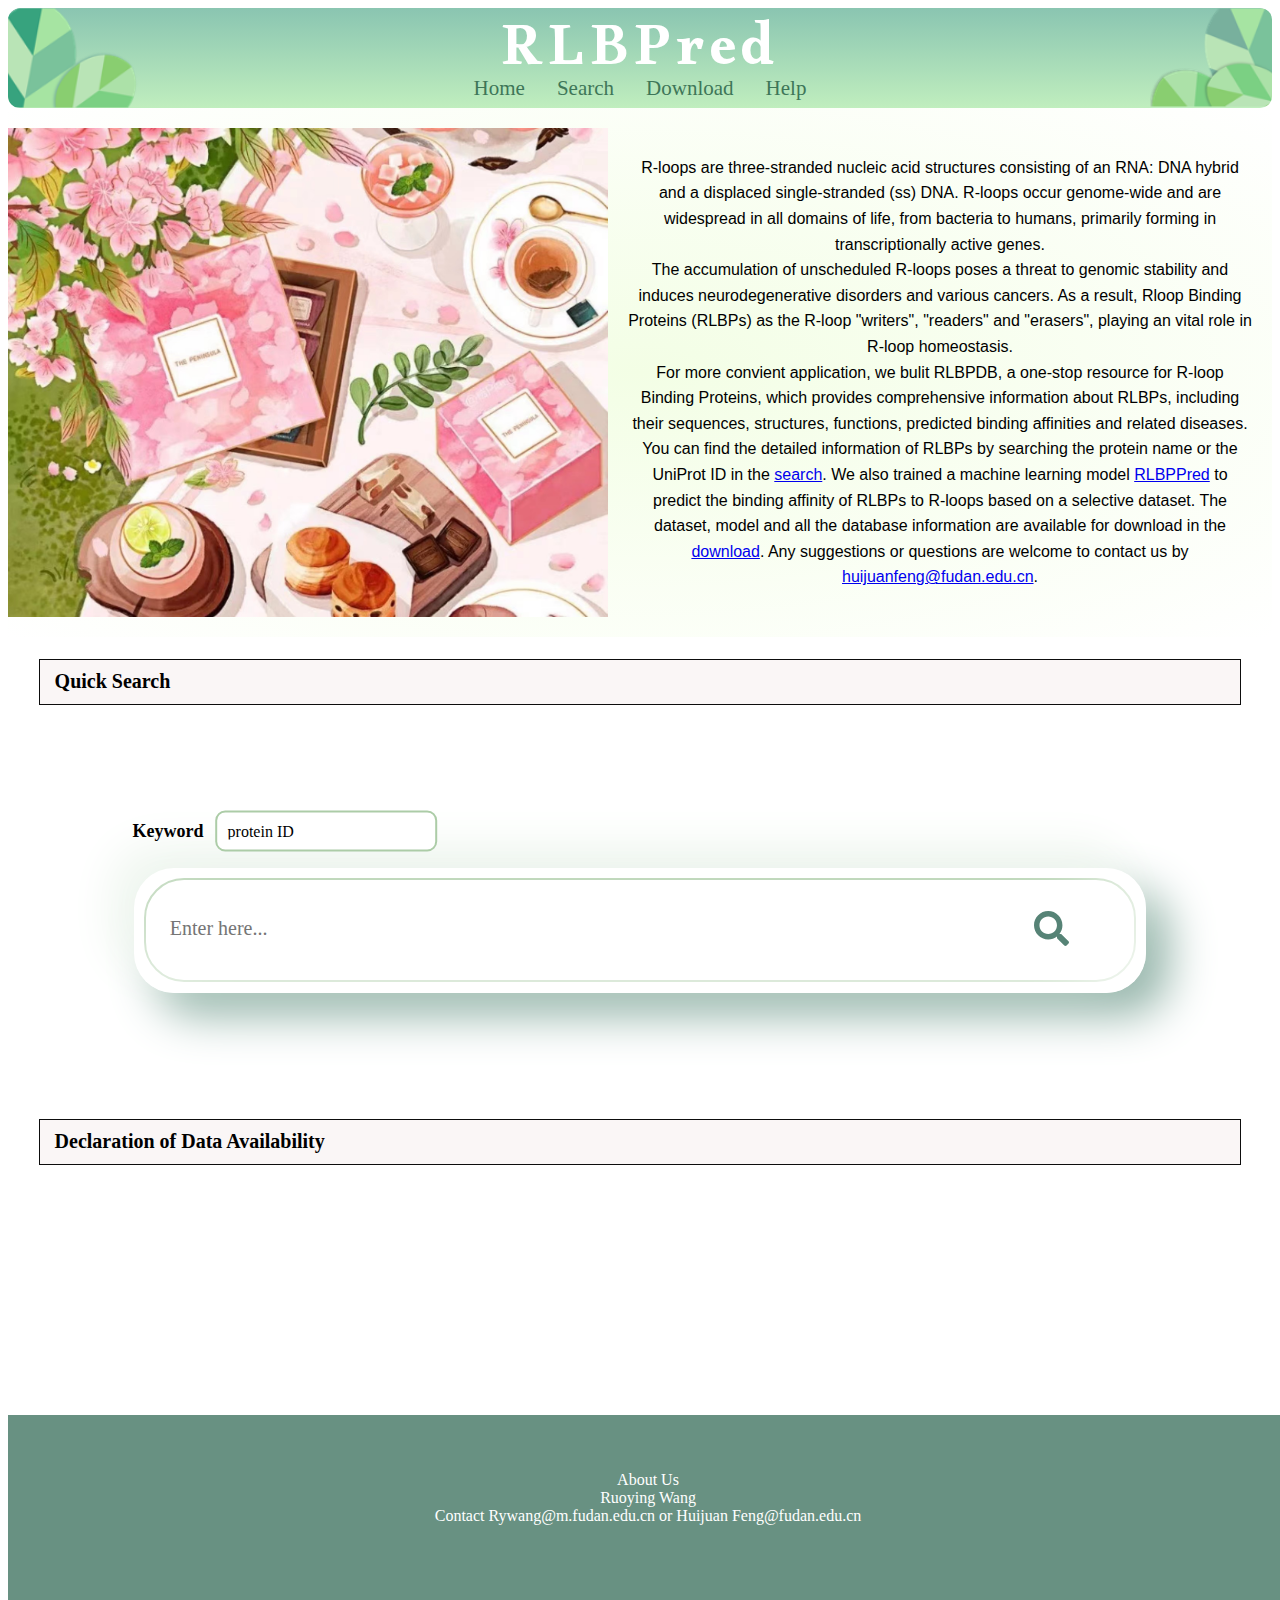
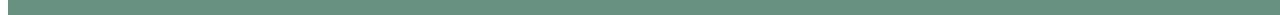
==== index.html @ c4399104 "first" ====
<!DOCTYPE html>
<html lang="en">

<head>
    <meta charset="UTF-8">
    <meta name="viewport" content="width=device-width, initial-scale=1.0">
    <title>RLBPred</title>
    <link rel="stylesheet" type="text/css" href="res/styles.css">
    <script src="res/autosize.js"></script>
    <script src="res/submit.js"></script>
</head>



<body>

    <div class="navbar">
        <div class="rect"></div>

        <!-- 两侧的图片 -->
        <img src="res/left leaf.png" alt="Left Leaf" class="left-leaf">
        <img src="res/right leaf.png" alt="Left Leaf" class="right-leaf">

        <h1>RLBPred</h1> <!-- 导航栏标题 -->
        <div class="nav-options">
            <a href="index.html">Home</a> <!-- 跳转到Home页面 -->
            <a href="search.html">Search</a> <!-- 跳转到Search页面 -->
            <a href="Download.html">Download</a>
            <a href="help.html">Help</a> <!-- 跳转到Help页面 -->
        </div>
    </div>
    <!-- 中部内容 -->
    <div class="content">
        <div><img src="res/paperimage.jpg" alt="Center Image"></div>
        <div>
            <p class="styled-paragraph" align="center">
                R-loops are three-stranded nucleic acid structures consisting of
                an RNA: DNA hybrid and a displaced single-stranded (ss) DNA.
                R-loops occur genome-wide and are widespread in all domains of life,
                from bacteria to humans, primarily forming in transcriptionally active genes.
                <br>
                The accumulation of unscheduled R-loops poses a threat to genomic stability and induces
                neurodegenerative
                disorders and various cancers.
                As a result, Rloop Binding Proteins (RLBPs) as the R-loop "writers", "readers" and "erasers", playing an
                vital
                role in R-loop homeostasis.
                <br>
                For more convient application, we bulit RLBPDB, a one-stop resource for R-loop Binding Proteins, which
                provides
                comprehensive information about RLBPs,
                including their sequences, structures, functions, predicted binding affinities and related diseases.
                <br>
                You can find the detailed information of RLBPs by searching the protein name or the UniProt ID in the <a
                    href="/#search">search</a>.
                We also trained a machine learning model <a href="https://github.com/feng-lab/RLBPPred">RLBPPred</a> to
                predict
                the binding affinity of RLBPs to R-loops based on a selective dataset.
                The dataset, model and all the database information are available for download in the <a
                    href="/#download">download</a>.
                Any suggestions or questions are welcome to contact us by <a
                    href="mailto:huijuanfeng@fudan.edu.cn">huijuanfeng@fudan.edu.cn</a>.
            </p>
        </div>
    </div>

    <!-- quick search -->
    <div class="panel-default"
        style="margin-left: auto;margin-right: auto;margin-top: 22px;width: 95%; background-color: #F9F3F3C7;">
        <div class="panel-heading" align="left">
            <div style="font-weight: bolder;">
                <p style="font-size: 20px;margin: 0px;color: black">Quick Search</p>
            </div>
        </div>
    </div>

    <table width="100%" style="border-collapse: separate; border-spacing: 10px;" id="select_table">
        <tbody>
            <tr>
                <td style="width: 10%;text-align: right;">
                    <span style="font-weight: bold;font-size: 18px;">Keyword</span>
                </td>
                <td style="width: 95%">
                    <select class="selectpicker" id="exact_search_type" name="exact_search_type" data-width="18%"
                        style="display: inline-block;font-family: 'consolas';" data-live-search="false"
                        data-dropup-auto="false">
                        <option value="protein ID" selected="">protein ID</option>
                        <option value="Gene Name">Gene Name</option>
                        <option value="Protein Sequence">Protein Sequence</option>
                    </select>

                </td>
            </tr>
        </tbody>
    </table>

    <div data-unit="px" class="rectangle" data-container="grid" data-type="rectangle">
        <div class="search-div-inside">
            <!-- 输入框+提交键 -->
            <form id="accessionForm">
                <div class="inputcontent" style="width: inherit;">
                    <textarea type="text" id="accessionInput" class="input-shape" placeholder="Enter here..."
                        name="accession" required="" rows="1" cols="100" style="height: 23px;font-family: 'consolas';"
                        oninput="AutoSize(this)"></textarea>
                    <!-- <input type="text" id="accessionInput" class="input-shape" placeholder="Enter here..."
                        name="accession" required=""> -->
                </div>
                <button class="submit_button" type="button" class="transparent-button" aria-label=""
                    onclick="submitForm()">
                    <svg width="35" height="35" viewBox="0 0 35 35" fill="none" xmlns="http://www.w3.org/2000/svg">
                        <path
                            d="M34.524 30.2597L27.7081 23.445C27.4004 23.1374 26.9834 22.9665 26.5459 22.9665H25.4315C27.3184 20.5537 28.4396 17.5188 28.4396 14.2174C28.4396 6.36364 22.0749 0 14.2198 0C6.36472 0 0 6.36364 0 14.2174C0 22.0711 6.36472 28.4347 14.2198 28.4347C17.5218 28.4347 20.5572 27.3137 22.9704 25.4272V26.5414C22.9704 26.9788 23.1413 27.3958 23.449 27.7033L30.2649 34.5181C30.9075 35.1606 31.9467 35.1606 32.5825 34.5181L34.5172 32.5837C35.1598 31.9412 35.1598 30.9023 34.524 30.2597ZM14.2198 22.9665C9.38643 22.9665 5.46915 19.0567 5.46915 14.2174C5.46915 9.38483 9.37959 5.46822 14.2198 5.46822C19.0532 5.46822 22.9704 9.37799 22.9704 14.2174C22.9704 19.0499 19.06 22.9665 14.2198 22.9665Z"
                            fill="#568376" />
                    </svg>

                </button>

            </form>
        </div>
        <div class="border"></div>
    </div>

    <!-- quick search -->
    <div class="panel-default-2" style="margin-left: auto;margin-right: auto;width: 95%; background-color: #F9F3F3C7;">
        <div class="panel-heading-2" align="left">
            <div style="font-weight: bolder;">
                <p style="font-size: 20px;margin: 0px;color: black">Declaration of Data Availability</p>
            </div>
        </div>
    </div>

    <!-- 底部信息条 -->
    <div class="bottom" style="background-color: #689182;">
        <div class="bottom-text" align="center" style="color: #ffffff;">
            <p>
                About Us
                <br>
                Ruoying Wang
                <br>
                Contact Rywang@m.fudan.edu.cn or Huijuan Feng@fudan.edu.cn
            </p>
        </div>
    </div>
    <script>
        var offset = 0;
        document.querySelector('.rectangle').style.height = offset + 125 + 'px';
        document.querySelector('.search-div-inside').style.height = offset + 125 + 'px';
        document.querySelector('.border').style.height = offset + 100 + 'px';
    </script>
</body>

</html>
---- res/styles.css ----
/* 字体 */
@font-face {
    font-family: 'Alkalami';
    src: url('alkalami.woff') format('woff');
    font-weight: normal;
    font-style: normal;
    /* 加载字体文件 */
}

/* 导航栏 */
.navbar {
    height: 100px;
    border-radius: 12px;
    /* 圆角矩形 */
    width: 100%;
    background: linear-gradient(to bottom, #8ac5b1, #c0eebe);
    /* 代替了图片渐变 */
    position: relative;
    clip-path: inset(0 round 12px);
    /* 圆角矩形的裁剪，防止有其他元素溢出 */
}

.navbar img.left-leaf {
    position: absolute;
    top: 5%;
    scale: 110%;
}

.navbar img.right-leaf {
    position: absolute;
    top: 5%;
    scale: 110%;

    right: 0%;
    /* 右对齐 */
}


.navbar h1 {
    font-family: "Alkalami", serif;
    font-weight: 400;
    font-size: 60px;
    letter-spacing: 5px;
    margin: auto;
    color: white;
    position: absolute;
    top: 50%;
    left: 50%;
    transform: translate(-50%, -50%);
}

.nav-options {
    position: relative;
    top: 60%;
    display: flex;
    justify-content: center;
}

.nav-options a {
    color: rgba(62, 118, 88);
    padding: 8px 16px;
    text-decoration: none;
    font-size: 21px;
}

.nav-options a:hover {
    background-color: rgba(217, 255, 216, 0.5);
}


/* 中间内容 */
.content {
    background: radial-gradient(#f3fee5, #ffffff);
    display: flex;
    flex-direction: row;
}

@media (max-width: 1000px) {
    .content {
        flex-direction: column;
    }
}

.content div {
    display: flex;
    justify-content: center;
    /* 水平居中 */
    align-items: center;
    /* 垂直居中 */
}

.content img {
    max-width: 600px;
    max-height: 600px;
    height: auto;
    display: flex;
    margin: 20px auto;
}

.styled-paragraph {
    text-align: center;
    vertical-align: middle;
    padding-left: 20px;
    padding-right: 20px;
    font-family: "Arial", serif;
    font-weight: 400;
    font-size: 16px;
    line-height: 1.6;
}

/* quick search */

/* 下拉选择栏 */
.selectpicker {
    width: 20%;
    padding: 10px;
    font-size: 16px;
    border: solid 2px #accca7;
    border-radius: 10px;
    outline: none;
    background-color: white;
    cursor: pointer;
    appearance: none;
}

.panel-default {
    color: #0b0a0a;
    background: 1px solid #f5f5f5;
    border: 1px solid #0d0d0d;
}

.panel-heading {
    padding: 10px 15px;
    border-bottom: 1px solid transparent;
    border-top-left-radius: 3px;
    border-top-right-radius: 3px;
}


.rectangle {
    width: 80%;
    margin-top: 100px;
    margin-left: auto;
    margin-right: auto;
    box-shadow: inset -22px -22px 93px 0px rgba(255, 255, 255, 1), -22px -22px 46px 0px rgba(239, 246, 239, 1), 22px 22px 46px 0px rgba(146, 179, 168, 1);
    border-radius: 40px 40px 40px 40px;

}

.search-div-inside {
    display: flex;
}

.border {

    position: relative;
    top: -100%;
    border: solid 2px #accca7;
    margin: 10px;
    border-radius: 40px;
    z-index: -1;
}

#select_table {
    font-family: 'Consolas';
    translate: 5% 150%;
}


.search-div-inside form {
    display: flex;
    margin-left: 3%;
    width: 90%;
}

.inputcontent {
    margin: auto 0;
}

.submit_button {
    margin: auto 0px auto auto;
    background: rgba(0, 0, 0, 0);
    border: none;
    /* height: calc(var(--height-input)*0.6); */
    /* background-image: url('RLBPred site VWAQTB_files/search.svg'); */
}

.submit_button :hover {
    cursor: pointer;
}

.input-shape {
    resize: none;
    background: transparent;
    border: none;
    outline-style: none;
    padding: 5px;
    font-family: 'consolas';
    font-size: 20px;
}

.panel-default-2 {
    margin-top: 10%;
    color: #0b0a0a;
    border: 1px solid #0d0d0d;
}

.panel-heading-2 {
    padding: 10px 15px;
    border-bottom: 1px solid transparent;
    border-top-left-radius: 3px;
    border-top-right-radius: 3px;
}

.bottom {
    width: 100%;
    text-align: center;
    position: absolute;
    margin-top: 250px;
    height: 200px;
}

.bottom p {
    padding-top: 40px;
}
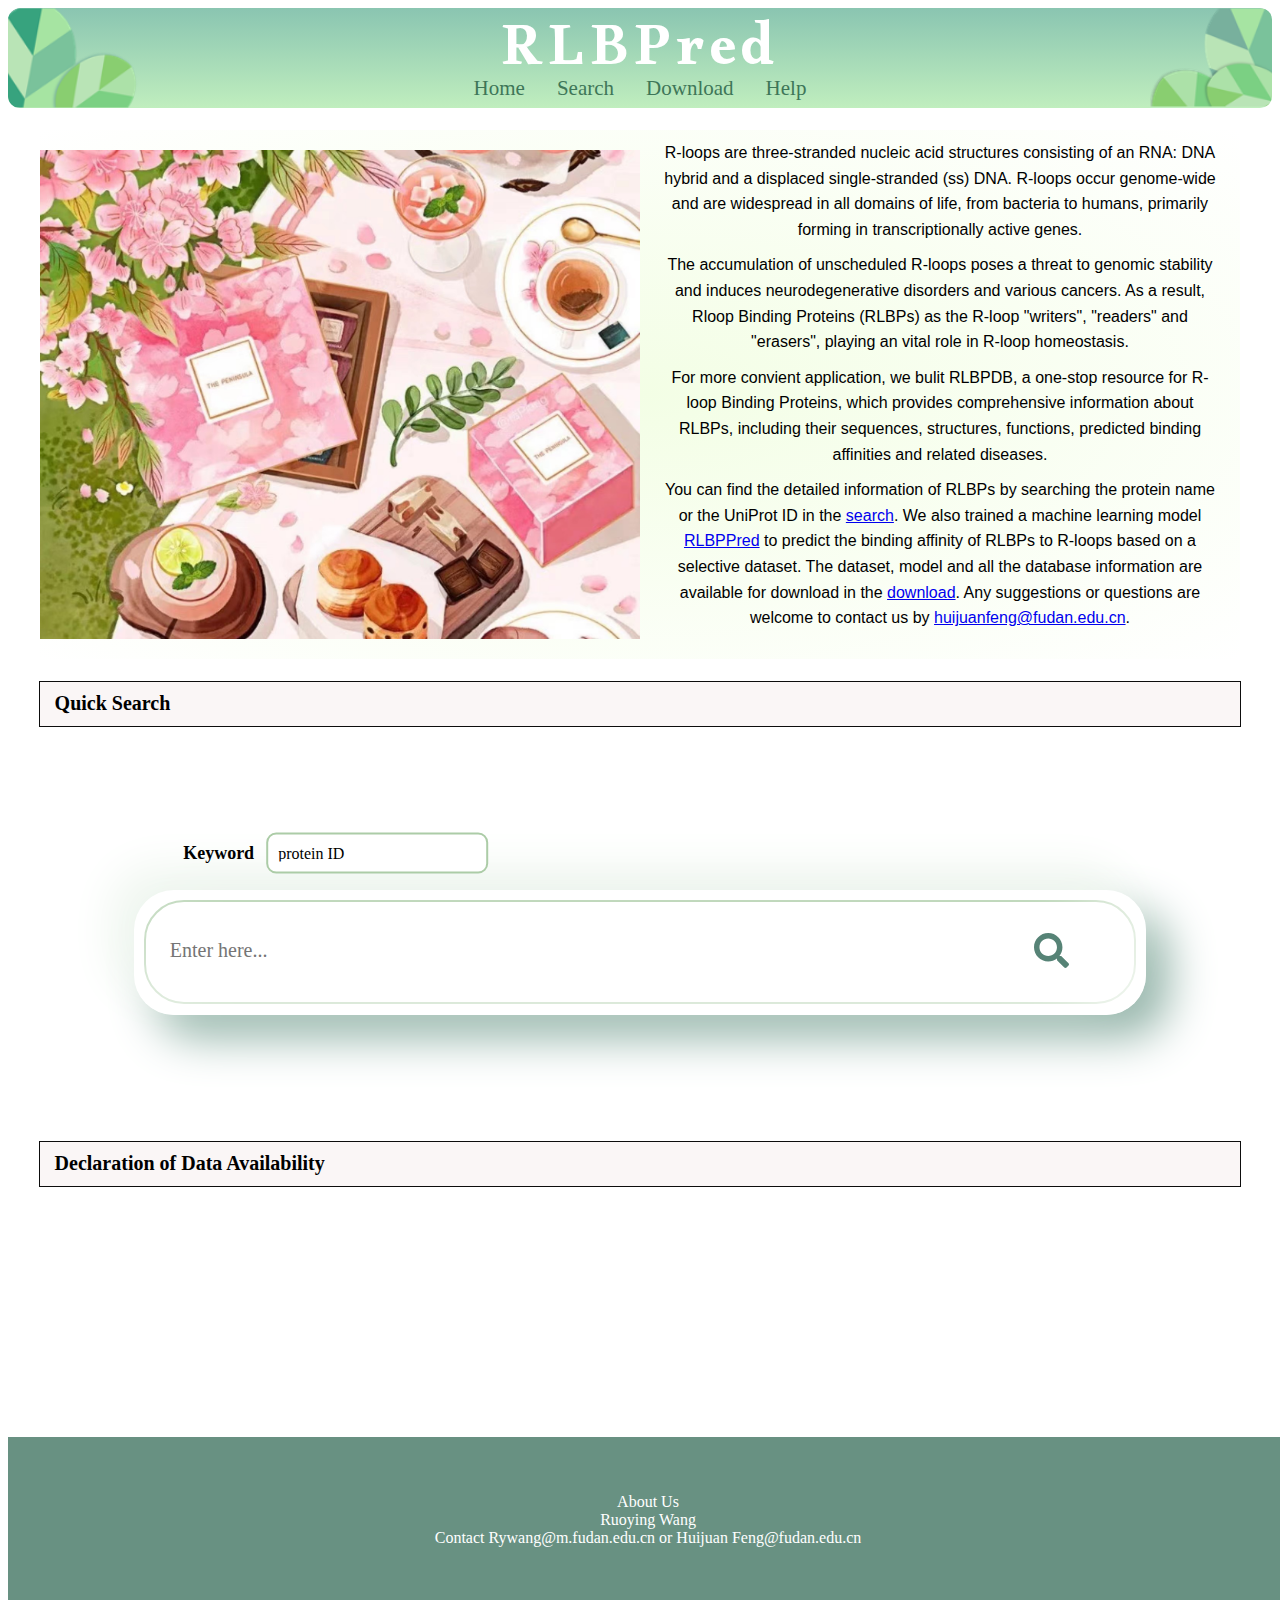
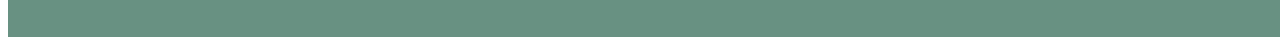
==== commit 658383f8: "css modify" ====
--- a/index.html
+++ b/index.html
@@ -30,28 +30,26 @@
         </div>
     </div>
     <!-- 中部内容 -->
-    <div class="content">
+    <div class="content"
+    style="margin-left: auto;margin-right: auto;margin-top: 22px;width: 95%;">
         <div><img src="res/paperimage.jpg" alt="Center Image"></div>
-        <div>
-            <p class="styled-paragraph" align="center">
+        <div class="styled-paragraph" align="center">
+            <p>
                 R-loops are three-stranded nucleic acid structures consisting of
                 an RNA: DNA hybrid and a displaced single-stranded (ss) DNA.
                 R-loops occur genome-wide and are widespread in all domains of life,
-                from bacteria to humans, primarily forming in transcriptionally active genes.
-                <br>
-                The accumulation of unscheduled R-loops poses a threat to genomic stability and induces
+                from bacteria to humans, primarily forming in transcriptionally active genes.</p>
+            <p>The accumulation of unscheduled R-loops poses a threat to genomic stability and induces
                 neurodegenerative
                 disorders and various cancers.
                 As a result, Rloop Binding Proteins (RLBPs) as the R-loop "writers", "readers" and "erasers", playing an
                 vital
-                role in R-loop homeostasis.
-                <br>
-                For more convient application, we bulit RLBPDB, a one-stop resource for R-loop Binding Proteins, which
+                role in R-loop homeostasis.</p>
+            <p>For more convient application, we bulit RLBPDB, a one-stop resource for R-loop Binding Proteins, which
                 provides
                 comprehensive information about RLBPs,
-                including their sequences, structures, functions, predicted binding affinities and related diseases.
-                <br>
-                You can find the detailed information of RLBPs by searching the protein name or the UniProt ID in the <a
+                including their sequences, structures, functions, predicted binding affinities and related diseases.</p>
+            <p>You can find the detailed information of RLBPs by searching the protein name or the UniProt ID in the <a
                     href="/#search">search</a>.
                 We also trained a machine learning model <a href="https://github.com/feng-lab/RLBPPred">RLBPPred</a> to
                 predict
--- a/res/styles.css
+++ b/res/styles.css
@@ -82,7 +82,7 @@
 }
 
 .content div {
-    display: flex;
+    /*display: flex;*/
     justify-content: center;
     /* 水平居中 */
     align-items: center;
@@ -162,6 +162,8 @@
 }
 
 #select_table {
+    margin-left: 4%; /* 自动对齐左侧 */
+    margin-right: auto; /* 自动对齐右侧 */
     font-family: 'Consolas';
     translate: 5% 150%;
 }
@@ -222,4 +224,9 @@
 
 .bottom p {
     padding-top: 40px;
+}
+
+.content p{
+    margin-top: 10px;
+    margin-bottom: 5px;  
 }